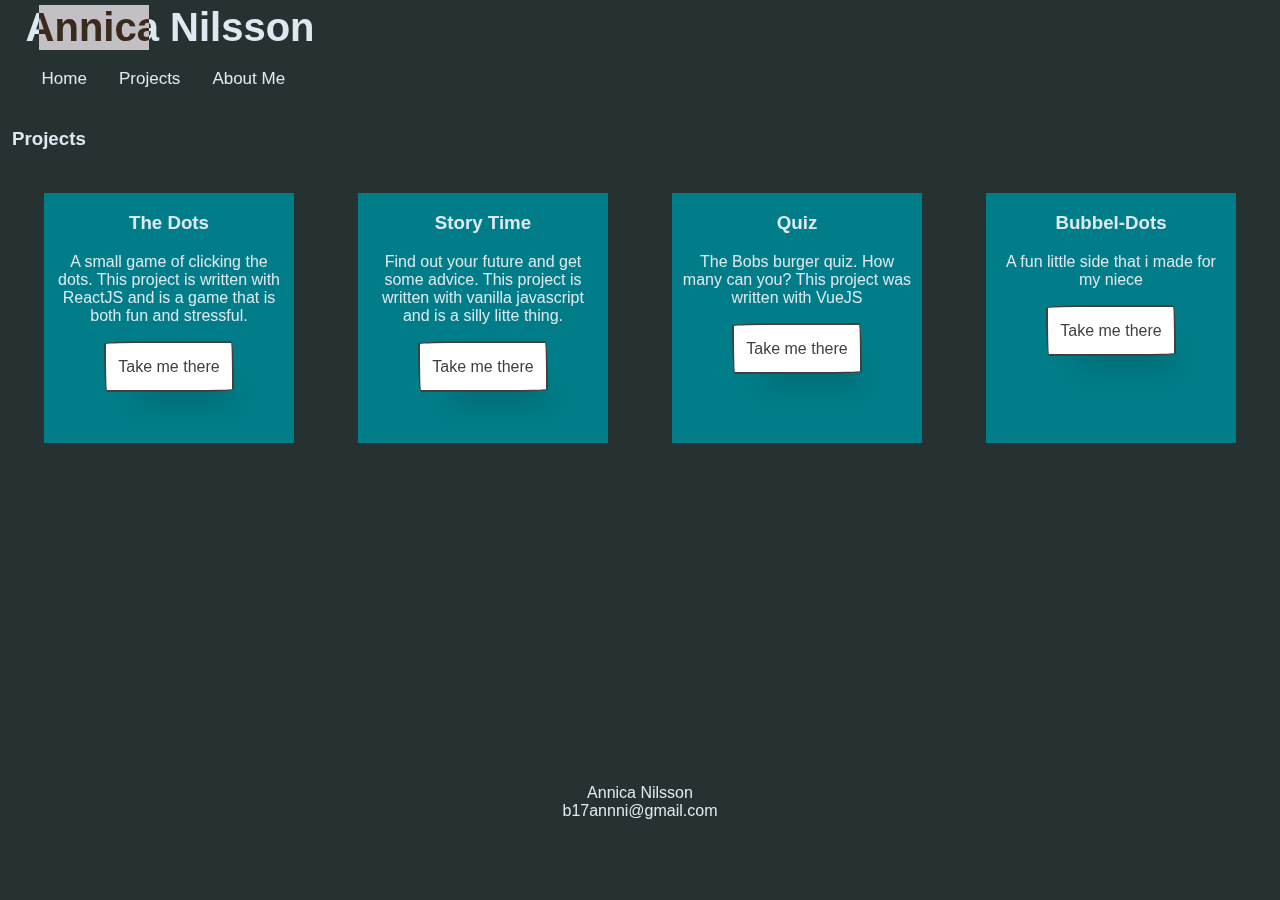
==== index.html @ d69d457b "Initial commit" ====
<!DOCTYPE html>
<html lang="en">
<head>
    <meta charset="UTF-8">
    <meta http-equiv="X-UA-Compatible" content="IE=edge">
    <meta name="viewport" content="width=device-width, initial-scale=1.0">
    <link rel="stylesheet" href="style.css">
    <script src="mainJS.js" defer></script>

    <link rel="icon" 
      type="image/png" 
      href="./img/iconheart.png">
    <title>Annaica</title>
</head>
<body>
    <header class="header-beem">
        <section class="header-text-container">
            <span class="header-text" >Annica Nilsson</span>
            <span class="header-text-box"></span>
        </section>
        <section class="tab">
          <input type="button" value="Home" class="tablinks" onclick="openTab(event, 'home')">
          <input type="button" value="Projects" class="tablinks" onclick="openTab(event, 'project')" id="defaultOpen">
          <input type="button" value="About Me" class="tablinks" onclick="openTab(event, 'aboutMe')">
        </section>
    </header>

<section id="home" class="tabcontent">
    <section id="home-hero-container">
        <section class="hero-img">
            <span id="heroText" class="hero-text">This text</span>
        </section>
    </section>
</section>

<section id="project" class="project-section tabcontent">
  <h3>Projects</h3>
  <section id="projectSection">
  </section>
</section>

<section id="aboutMe" class="tabcontent">
  <h3>About Me</h3>
</section>

    <footer class="footer-section">
        Annica Nilsson <br>
        <span class="mail">b17annni@gmail.com</span><br>
        </footer>
    
</body>
</html>
---- style.css ----
html, body {
    margin: 0;
    font-family: Helvetica, sans-serif;
   }

header {
       margin: 0 2%;
   }

body {
    background-color: rgb(38, 49, 49);
    color: rgb(222, 232, 240);
}

.header-text-container {
    align-items: center;
    display: flex;
    /* filter: invert(100%); */
    /* filter: contrast(100%); */
    /* font-family: serif; */
    /* justify-content: center; */
    /* height: 100vh; */
    margin: 5px 0;
}
.header-text {
    /* color: aliceblue; */
    font-size: 40px;
    font-weight: 600;
}
.header-text-box{
    height: 45px;
    width: 110px;
    background-color: rgb(222, 232, 240);
    mix-blend-mode: exclusion;
    transform: translate(-276px);
}

/* Style the tab */
.tab {
    overflow: hidden;
    /* border: 1px solid #ccc;
    background-color: #f1f1f1; */
  }
  
  /* Style the buttons inside the tab */
  .tab input {
    background-color: inherit;
    color: inherit;
    float: left;
    border: none;
    outline: none;
    cursor: pointer;
    padding: 14px 16px;
    transition: 0.3s;
    font-size: 17px;
  }
  
  /* Change background color of buttons on hover */
  .tab input:hover {
    background-color: #ddd;
    color: rgb(38, 49, 49);
  }
  
  /* Create an active/current tablink class */
  .tab input.active {
    background-color: #ccc;
    color: rgb(38, 49, 49);
  }
  
  /* Style the tab content */
  .tabcontent {
    display: none;
    padding: 6px 12px;
    -webkit-animation: fadeEffect 1s;
    animation: fadeEffect 1s;
  }
  
  /* Fade in tabs */
  @-webkit-keyframes fadeEffect {
    from {opacity: 0;}
    to {opacity: 1;}
  }
  
  @keyframes fadeEffect {
    from {opacity: 0;}
    to {opacity: 1;}
  }

  .home-hero-container {
      width: 100%;

  }

  .hero-img {
    height: 100vh;
    width: 100%;
    background-image:  url("./img/myOceanImg.png");
    /* background-size: 100% 100%; */
    background-position: center;
    background-repeat: no-repeat;
    background-size: cover;
    position: relative;
  }

  .hero-text {
    text-align: center;
    position: absolute;
    top: 50%;
    left: 50%;
    transform: translate(-50%, -50%);
    color: white;
    font-size: 6vh;
  }

  .hero-text:hover {
      background-color: rgba(167, 209, 209, 0.315);
      padding: 5px 20px;
      color: rgba(35, 71, 71, 0.616);
      border-radius: 4%;
  }

  .btn-component-placement {
    z-index: 1;
      position: fixed;
      left: 2%;
      top: 4%;
  }

  #projectSection {
      /* padding-top: 200px ; */
display: grid;
grid-template-columns: repeat(auto-fit, minmax(260px, 1fr));
grid-template-rows: repeat(2, 300px);
  }

  .project-card {
    text-align: center;
    background-color: #007D88;
    height: 250px;
    width: 250px;
    align-self: center;
    justify-self: center;

  }

  .project-card p {
      padding: 0 10px;
  }


/* CSS */
.button-55 {
  align-self: center;
  background-color: #fff;
  background-image: none;
  background-position: 0 90%;
  background-repeat: repeat no-repeat;
  background-size: 4px 3px;
  border-radius: 15px 225px 255px 15px 15px 255px 225px 15px;
  border-style: solid;
  border-width: 2px;
  box-shadow: rgba(0, 0, 0, .2) 15px 28px 25px -18px;
  box-sizing: border-box;
  color: #41403e;
  cursor: pointer;
  display: inline-block;
  font-family: Neucha, sans-serif;
  font-size: 1rem;
  line-height: 23px;
  outline: none;
  padding: .75rem;
  text-decoration: none;
  transition: all 235ms ease-in-out;
  border-bottom-left-radius: 15px 255px;
  border-bottom-right-radius: 225px 15px;
  border-top-left-radius: 255px 15px;
  border-top-right-radius: 15px 225px;
  user-select: none;
  -webkit-user-select: none;
  touch-action: manipulation;
}

.button-55:hover {
  box-shadow: rgba(0, 0, 0, .3) 2px 8px 8px -5px;
  transform: translate3d(0, 2px, 0);
}

.button-55:focus {
  box-shadow: rgba(0, 0, 0, .3) 2px 8px 4px -6px;
}

  footer{
    bottom: 0;
    width: 100%;
    height: 60px;
    padding-top: 10px;
    margin: auto;
    text-align:center;
}
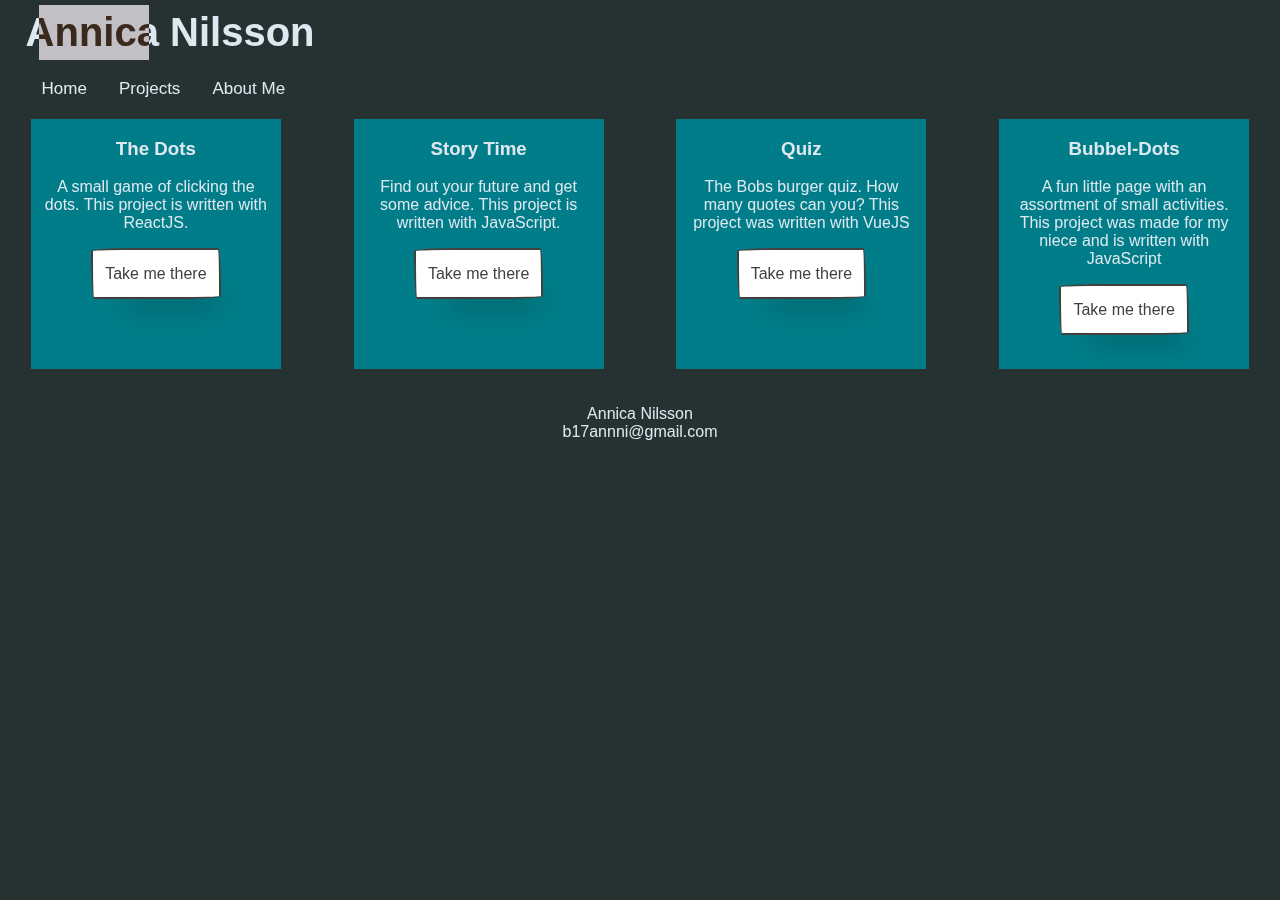
==== commit dfa71e50: "cleanup" ====
--- a/index.html
+++ b/index.html
@@ -4,6 +4,7 @@
     <meta charset="UTF-8">
     <meta http-equiv="X-UA-Compatible" content="IE=edge">
     <meta name="viewport" content="width=device-width, initial-scale=1.0">
+    <link rel="stylesheet" href="https://cdnjs.cloudflare.com/ajax/libs/font-awesome/4.7.0/css/font-awesome.min.css">
     <link rel="stylesheet" href="style.css">
     <script src="mainJS.js" defer></script>
 
@@ -28,19 +29,44 @@
 <section id="home" class="tabcontent">
     <section id="home-hero-container">
         <section class="hero-img">
-            <span id="heroText" class="hero-text">This text</span>
+            <span id="heroText" class="hero-text">
+                </span>
         </section>
     </section>
 </section>
 
 <section id="project" class="project-section tabcontent">
-  <h3>Projects</h3>
   <section id="projectSection">
   </section>
 </section>
 
 <section id="aboutMe" class="tabcontent">
-  <h3>About Me</h3>
+    
+    <article class="about-me-card">
+        <i class="my-mode fa fa-moon-o" aria-hidden="true" style="font-size:36px;"></i>
+        <p>
+            Hello there! My name is Annica and I'm a junior web developer. If you’re reading this it hopefully means that you are one of  few people that I've come in contact with. I hope we had a good connection and that we will speak again soon :) <br>
+</p>
+<p>
+            
+            Hobbies include: Gaming, reading, coding and watching odd tv-series.
+             </p>
+             <p>
+
+                 I like: Dogs.. and cats.. and all animals really. I've had several hamsters in my life. <br>
+                </p><p>
+
+                    Coffee or tea? Tea please and an energy drink preferably.<br>
+                </p><p>
+
+                    Favorite quote:<em>
+                        <strong>3008:</strong>When that the angel readeth these words of mine, in his shoppe of other menne’s books, the the final days are certes upon up. Open thine eyes to understand. Open thine eyes and rede, I do say, foolish principalitee, for thy cocoa doth grow cold
+                        
+                    
+           <strong> - Good Omens: The Nice and Accurate Prophecies of Agnes Nutter, Witch</strong> </em>
+        </p>
+        
+    </article>
 </section>
 
     <footer class="footer-section">
--- a/style.css
+++ b/style.css
@@ -15,20 +15,14 @@
 .header-text-container {
     align-items: center;
     display: flex;
-    /* filter: invert(100%); */
-    /* filter: contrast(100%); */
-    /* font-family: serif; */
-    /* justify-content: center; */
-    /* height: 100vh; */
     margin: 5px 0;
 }
 .header-text {
-    /* color: aliceblue; */
     font-size: 40px;
     font-weight: 600;
 }
 .header-text-box{
-    height: 45px;
+    height: 55px;
     width: 110px;
     background-color: rgb(222, 232, 240);
     mix-blend-mode: exclusion;
@@ -107,16 +101,21 @@
     position: absolute;
     top: 50%;
     left: 50%;
+    padding: 15px 20px;
     transform: translate(-50%, -50%);
     color: white;
-    font-size: 6vh;
-  }
-
-  .hero-text:hover {
-      background-color: rgba(167, 209, 209, 0.315);
-      padding: 5px 20px;
-      color: rgba(35, 71, 71, 0.616);
-      border-radius: 4%;
+    font-size: 5vh;
+  }
+
+  .hero-text p {
+      background-color: #41403e;
+      color: #41403e;
+  }
+
+  .hero-text p:hover {
+    background-color: rgba(255, 255, 255, 0.671);
+    color: rgba(35, 71, 71, 0.795);
+
   }
 
   .btn-component-placement {
@@ -127,10 +126,11 @@
   }
 
   #projectSection {
-      /* padding-top: 200px ; */
+height:100%;
 display: grid;
 grid-template-columns: repeat(auto-fit, minmax(260px, 1fr));
-grid-template-rows: repeat(2, 300px);
+grid-gap: 35px;
+/* grid-template-rows: repeat(4, 290px); */
   }
 
   .project-card {
@@ -145,6 +145,15 @@
 
   .project-card p {
       padding: 0 10px;
+  }
+
+  .mode {
+      background-color: #DEE8F0;
+      color: rgb(0, 0, 0);
+  }
+  .about-me-card {
+     margin: 8%;
+     padding: 5%;
   }
 
 
@@ -190,10 +199,9 @@
 }
 
   footer{
-    bottom: 0;
     width: 100%;
     height: 60px;
-    padding-top: 10px;
+    padding-top: 30px;
     margin: auto;
     text-align:center;
 }
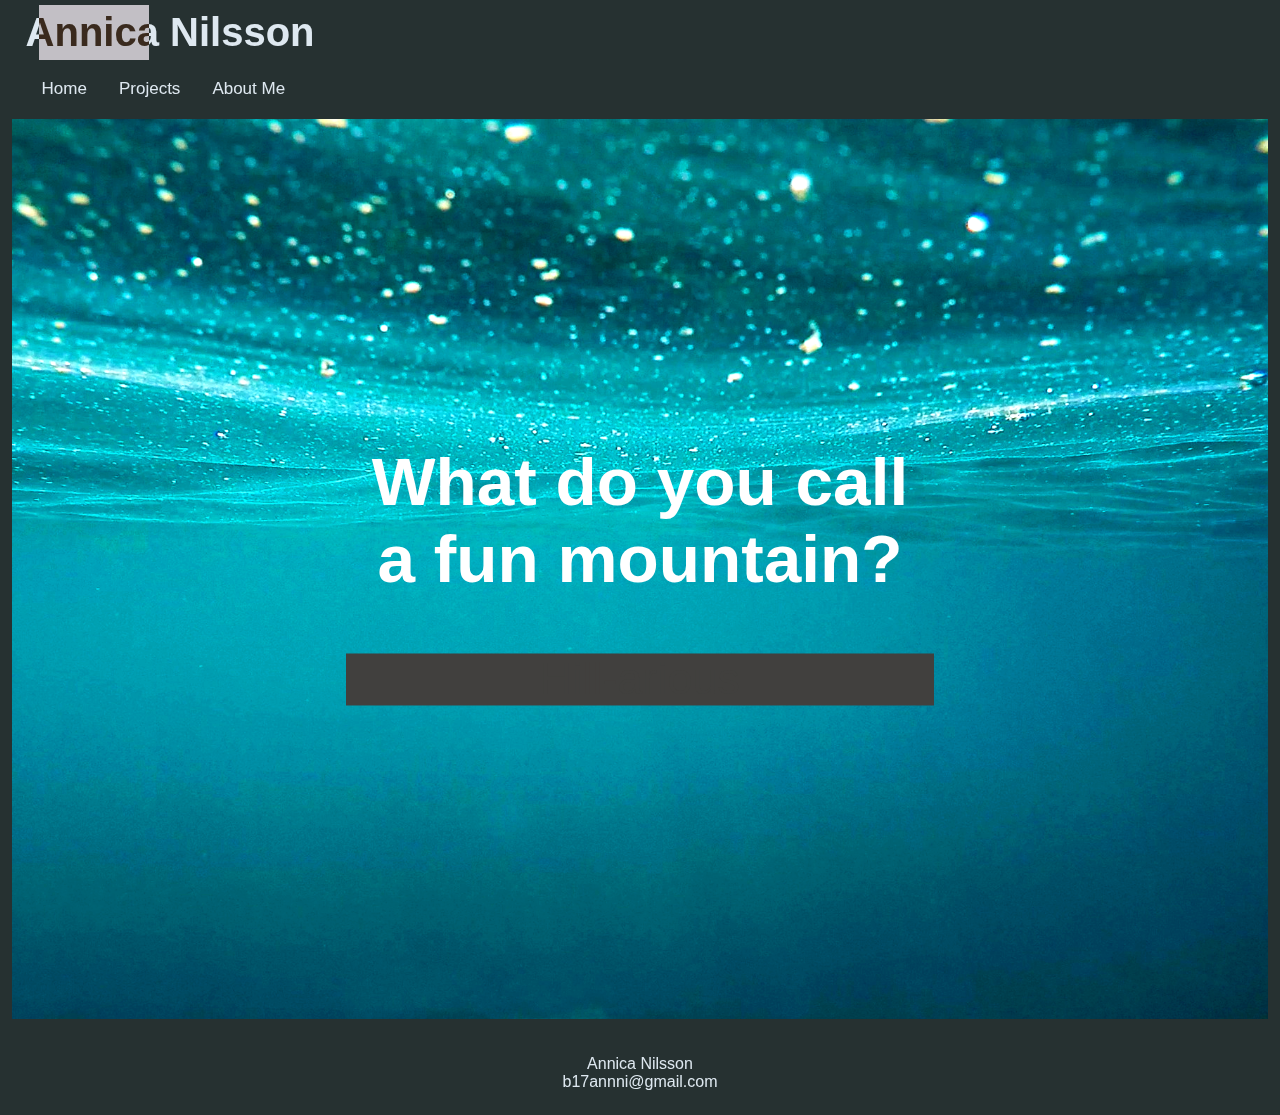
==== commit 66e59624: "minor tweaks" ====
--- a/index.html
+++ b/index.html
@@ -20,8 +20,8 @@
             <span class="header-text-box"></span>
         </section>
         <section class="tab">
-          <input type="button" value="Home" class="tablinks" onclick="openTab(event, 'home')">
-          <input type="button" value="Projects" class="tablinks" onclick="openTab(event, 'project')" id="defaultOpen">
+          <input type="button" value="Home" class="tablinks" onclick="openTab(event, 'home')" id="defaultOpen">
+          <input type="button" value="Projects" class="tablinks" onclick="openTab(event, 'project')">
           <input type="button" value="About Me" class="tablinks" onclick="openTab(event, 'aboutMe')">
         </section>
     </header>
--- a/style.css
+++ b/style.css
@@ -126,6 +126,7 @@
   }
 
   #projectSection {
+    margin: 4%;
 height:100%;
 display: grid;
 grid-template-columns: repeat(auto-fit, minmax(260px, 1fr));
@@ -152,8 +153,8 @@
       color: rgb(0, 0, 0);
   }
   .about-me-card {
-     margin: 8%;
-     padding: 5%;
+     margin: 5%;
+     padding: 3%;
   }
 
 
